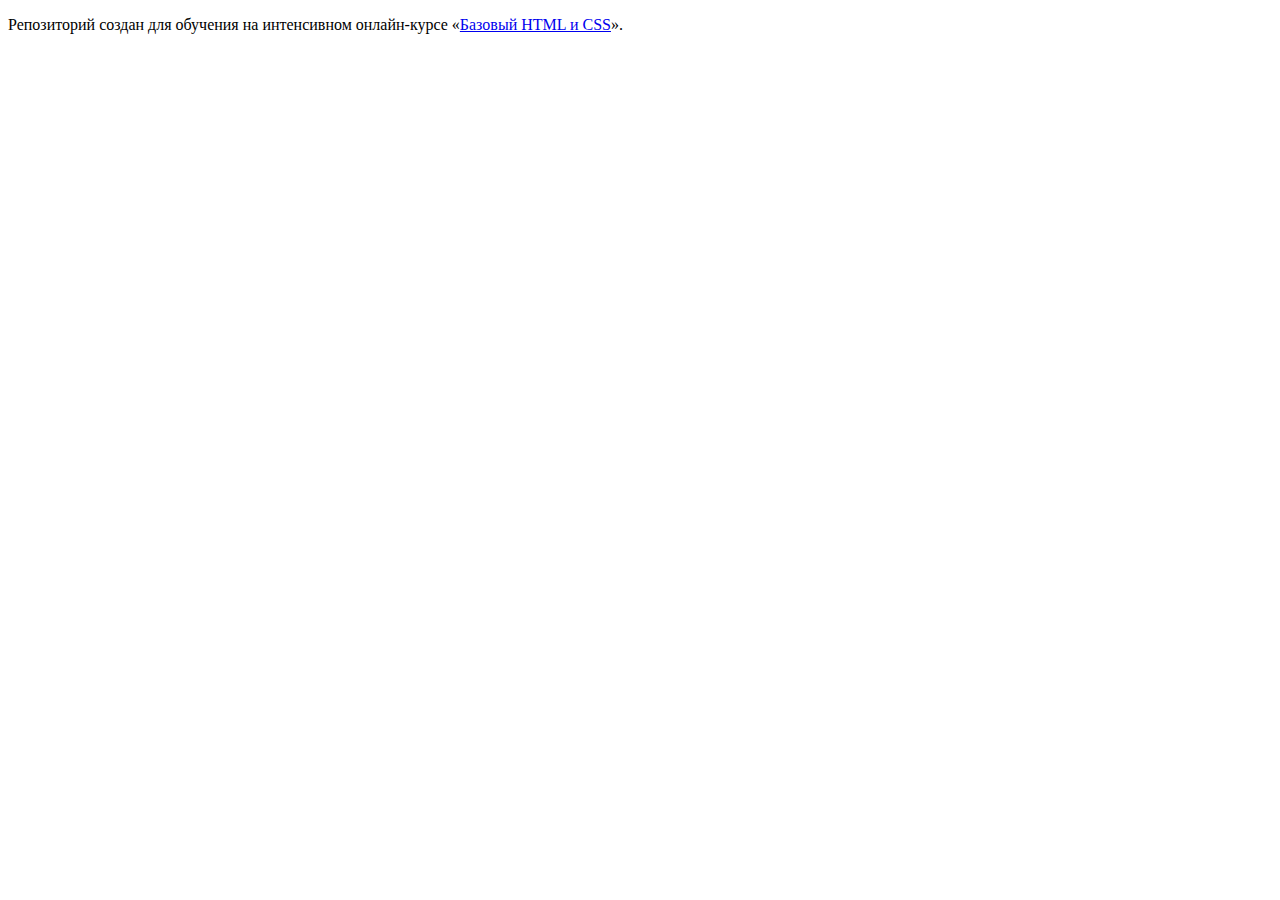
==== index.html @ a20d9bd5 ":hatching_chick:" ====
<!DOCTYPE html>
<html lang="ru">
  <head>
    <meta charset="utf-8">
    <title>HTML Academy: Седона</title>
  </head>
  <body>

    <p>Репозиторий создан для обучения на интенсивном онлайн‑курсе «<a href="https://htmlacademy.ru/intensive/htmlcss">Базовый HTML и CSS</a>».</p>

  </body>
</html>
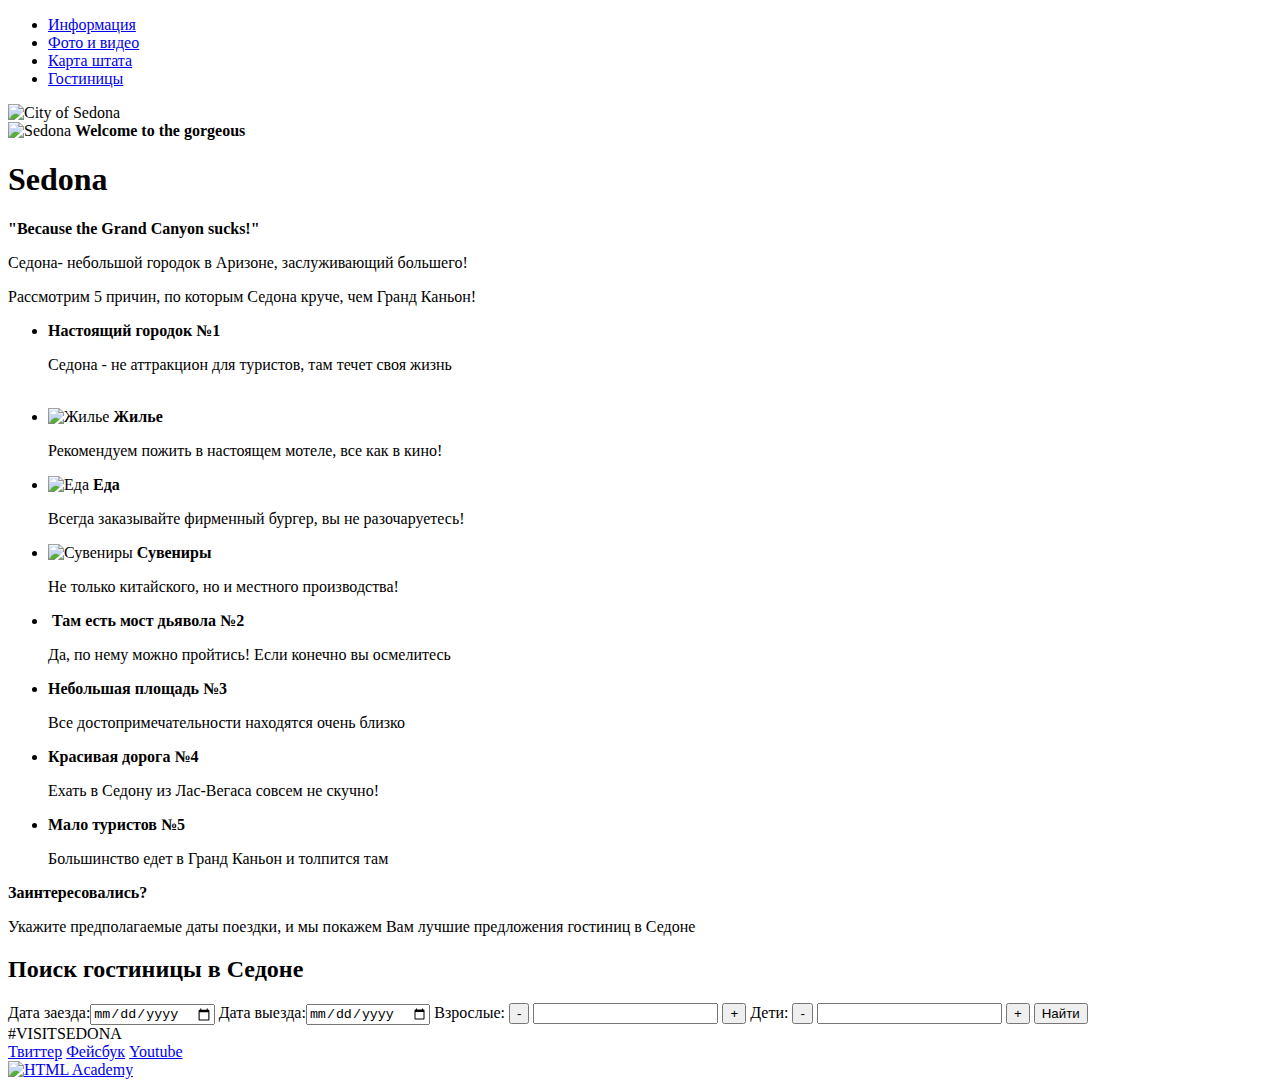
==== commit e5cfbb6e: "Index+Inner" ====
--- a/index.html
+++ b/index.html
@@ -5,8 +5,117 @@
     <title>HTML Academy: Седона</title>
   </head>
   <body>
+    <header class="main-header">
+      <nav class="main-navigation">
+        <ul>
+          <li>
+            <a href="#">Информация</a>
+          </li>
+          <li>
+            <a href="#">Фото и видео</a>
+          </li>
+          <li>
+            <a href="#">Карта штата</a>
+          </li>
+          <li>
+            <a href="#">Гостиницы</a>
+          </li>
+        </ul>
+      </nav>
+    </header>
 
-    <p>Репозиторий создан для обучения на интенсивном онлайн‑курсе «<a href="https://htmlacademy.ru/intensive/htmlcss">Базовый HTML и CSS</a>».</p>
+    <main class="container">
+      <div class="logo">
+        <img src="#" width="" height="" alt="City of Sedona">
+      </div>
+      <div class="greeting">
+        <img src="#" alt="Sedona">
+        <b class="greeting-welcome">Welcome <span class="greeting-emphasis">to the gorgeous</span></b>
+        <h1>Sedona</h1>
+        <b class="greeting-moto">"Because the Grand Canyon sucks!"</b>
+        <p class="greeting-text-1">Седона- небольшой городок в Аризоне, заслуживающий большего!</p>
+        <p class="greeting-text-2">Рассмотрим 5 причин, по которым Седона круче, чем Гранд Каньон!</p>
+      </div>
+      <div class="reasons">
+        <ul class="reasons-list">
+         <li class="reason-1">
+           <b class="reasons-name">Настоящий городок</b>
+           <b class="reasons-number">№1</b>
+           <p class="reasons-descriptin">Седона - не аттракцион для туристов, там течет своя жизнь</p>
+           <img src="" width="" height="" alt="">
+        </li>
+        <li class="reasons-aspect-1">
+          <img src="" width="" height="" alt="Жилье">
+          <b class="aspect-name">Жилье</b>
+          <p class="aspect-text">Рекомендуем пожить в настоящем мотеле, все как в кино!</p>
+        </li>
+        <li class="reasons-aspect-2">
+          <img src="" width="" height="" alt="Еда">
+          <b class="aspect-name">Еда</b>
+          <p class="aspect-text">Всегда заказывайте фирменный бургер, вы не разочаруетесь!</p>
+        </li>
+        <li class="reasons-aspect-3">
+          <img src="" width="" height="" alt="Сувениры">
+          <b class="aspect-name">Сувениры</b>
+          <p class="aspect-text">Не только китайского, но и местного производства!</p>
+        </li>
+        <li class="reason-2">
+          <img src="" width="" height="" alt="">
+          <b class="reasons-name">Там есть мост дьявола</b>
+          <b class="reasons-number">№2</b>
+          <p class="reasons-descriptin">Да, по нему можно пройтись! Если конечно вы осмелитесь</p>
+       </li>
+       <li>
+         <b class="reasons-name">Небольшая площадь</b>
+         <b class="reasons-number">№3</b>
+         <p class="reasons-descriptin">Все достопримечательности находятся очень близко</p>
+       </li>
+       <li>
+         <b class="reasons-name">Красивая дорога</b>
+         <b class="reasons-number">№4</b>
+         <p class="reasons-descriptin">Ехать в Седону из Лас-Вегаса совсем не скучно!</p>
+       </li>
+       <li>
+         <b class="reasons-name">Мало туристов</b>
+         <b class="reasons-number">№5</b>
+         <p class="reasons-descriptin">Большинство едет в Гранд Каньон и толпится там</p>
+       </li>
+      </div>
+      <div class="booking">
+        <b class="booking-question">Заинтересовались?</b>
+        <p>Укажите предполагаемые даты поездки, и мы покажем Вам лучшие предложения гостиниц в Седоне</p>
+        <h2 class="booking-form-name">Поиск гостиницы в Седоне</h2>
+        <form class="booking-form" action="index.html" method="post">
+          <label for="arrival">Дата заезда:</label><input type="date" id="arrival" name="date-arrival" value="">
+          <label for="departure">Дата выезда:</label><input type="date" id="departure" name="date-adeparture" value="">
+          <label for="adults">Взрослые:</label>
+          <button class="less" type="button">-</button>
+          <input type="text" id="adults" name="adults-number" value="">
+          <button class="more" type="button">+</button>
+          <label for="children">Дети:</label>
+          <button class="less" type="button">-</button>
+          <input type="text" id="adults" name="children-number" value="">
+          <button class="more" type="button">+</button>
+          <button type="button" name="button">Найти</button>
+        </form>
+      <div>
+    </main>
+
+    <footer class="main-footer">
+      <div class="container">
+        <div class="search">
+          #VISITSEDONA
+        </div>
+        <section class="footer-social">
+          <a class="social-btn social-btn-tw" href="#">Твиттер</a>
+          <a class="social-btn social-btn-fb" href="#">Фейсбук</a>
+          <a class="social-btn social-btn-yt" href="#">Youtube</a>
+        </section>
+        <section class="footer-copyright">
+          <a class="btn" href="https://htmlacademy.ru"><img src="#" alt="HTML Academy"></a>
+        </section>
+      </div>
+    </footer>
 
   </body>
 </html>
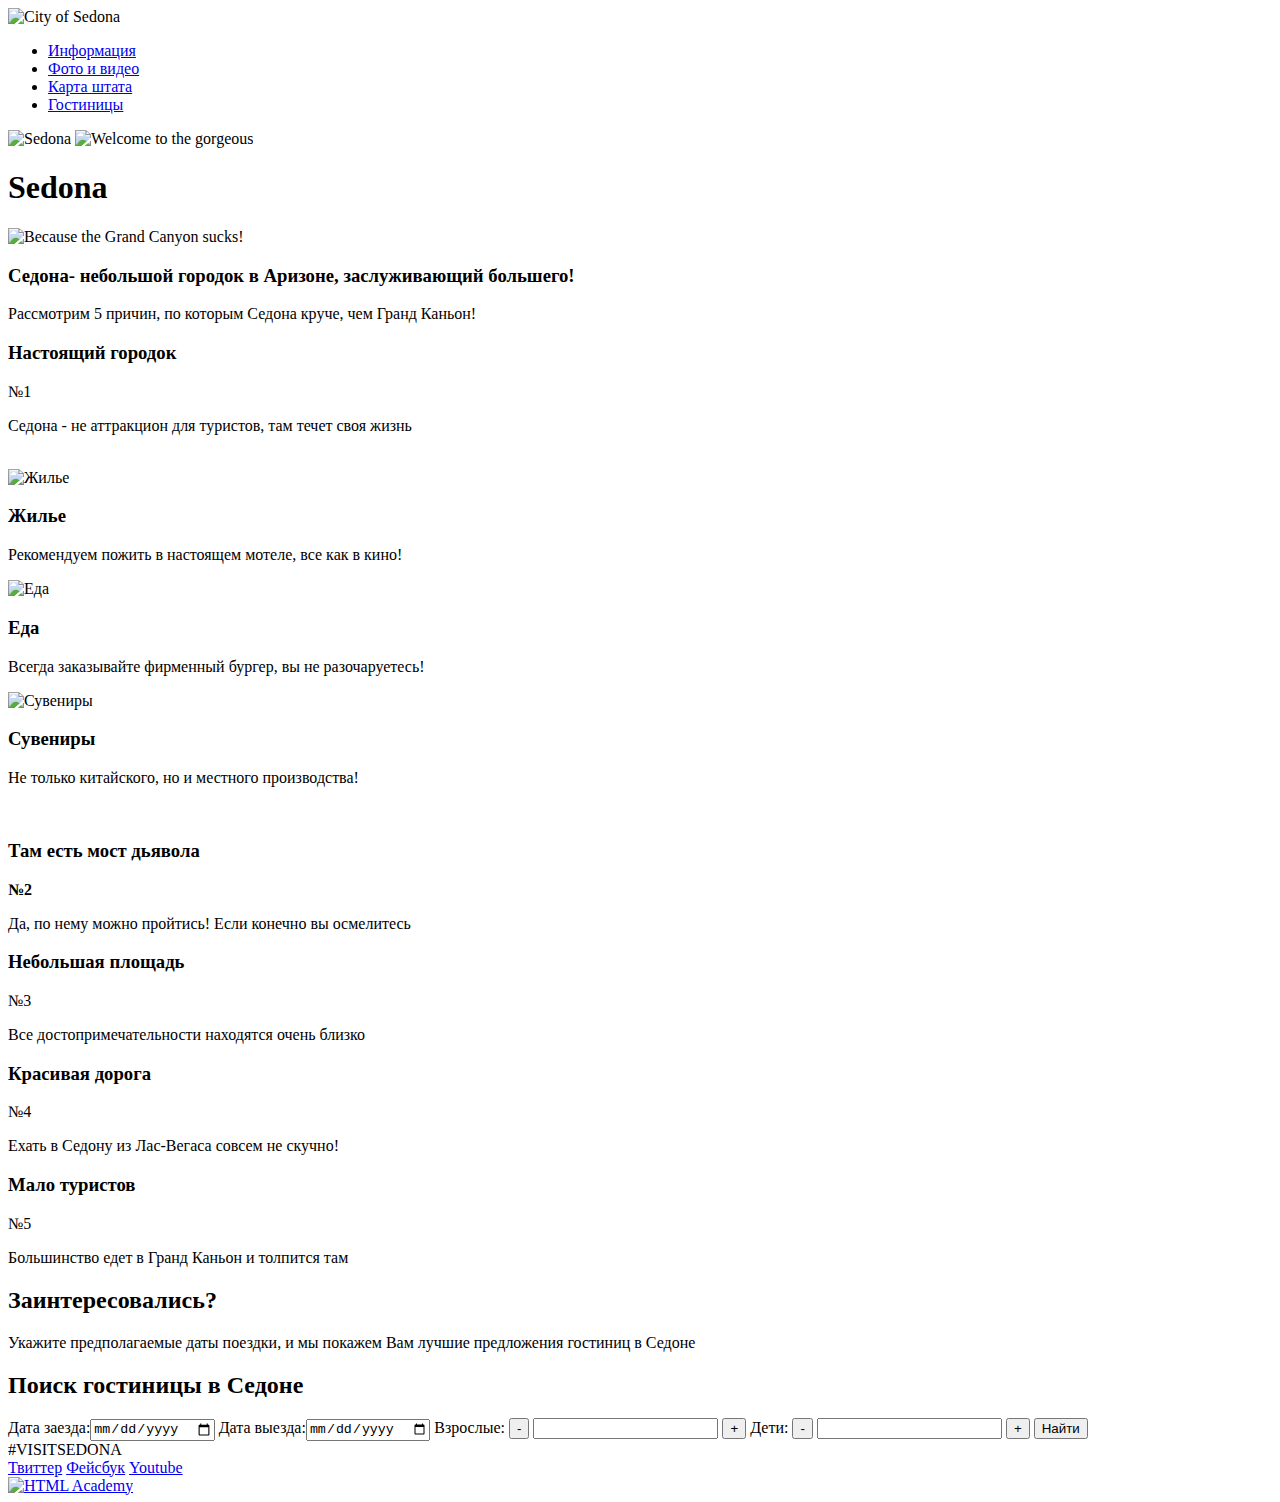
==== commit 60142db2: "Исправленное" ====
--- a/index.html
+++ b/index.html
@@ -7,6 +7,9 @@
   <body>
     <header class="main-header">
       <nav class="main-navigation">
+        <div class="logo">
+          <img src="#" width="" height="" alt="City of Sedona">
+        </div>
         <ul>
           <li>
             <a href="#">Информация</a>
@@ -25,64 +28,64 @@
     </header>
 
     <main class="container">
-      <div class="logo">
-        <img src="#" width="" height="" alt="City of Sedona">
+      <div class="welcome">
+        <img src="#" alt="Sedona">
+        <img src="#" alt="Welcome to the gorgeous">
+        <h1>Sedona</h1>
+        <img src="#" alt="Because the Grand Canyon sucks!">
       </div>
       <div class="greeting">
-        <img src="#" alt="Sedona">
-        <b class="greeting-welcome">Welcome <span class="greeting-emphasis">to the gorgeous</span></b>
-        <h1>Sedona</h1>
-        <b class="greeting-moto">"Because the Grand Canyon sucks!"</b>
-        <p class="greeting-text-1">Седона- небольшой городок в Аризоне, заслуживающий большего!</p>
+        <h3 class="greeting-text-1">Седона- небольшой городок в Аризоне, заслуживающий большего!</h3>
         <p class="greeting-text-2">Рассмотрим 5 причин, по которым Седона круче, чем Гранд Каньон!</p>
       </div>
-      <div class="reasons">
-        <ul class="reasons-list">
-         <li class="reason-1">
-           <b class="reasons-name">Настоящий городок</b>
-           <b class="reasons-number">№1</b>
-           <p class="reasons-descriptin">Седона - не аттракцион для туристов, там течет своя жизнь</p>
+      <div class="reason">
+        <div class="reason-1">
+           <h3 class="reason-name">Настоящий городок</h3>
+           <p class="reason-number">№1</p>
+           <p class="reason-description">Седона - не аттракцион для туристов, там течет своя жизнь</p>
            <img src="" width="" height="" alt="">
-        </li>
-        <li class="reasons-aspect-1">
-          <img src="" width="" height="" alt="Жилье">
-          <b class="aspect-name">Жилье</b>
-          <p class="aspect-text">Рекомендуем пожить в настоящем мотеле, все как в кино!</p>
-        </li>
-        <li class="reasons-aspect-2">
-          <img src="" width="" height="" alt="Еда">
-          <b class="aspect-name">Еда</b>
-          <p class="aspect-text">Всегда заказывайте фирменный бургер, вы не разочаруетесь!</p>
-        </li>
-        <li class="reasons-aspect-3">
-          <img src="" width="" height="" alt="Сувениры">
-          <b class="aspect-name">Сувениры</b>
-          <p class="aspect-text">Не только китайского, но и местного производства!</p>
-        </li>
-        <li class="reason-2">
+        </div>
+        <div class="reason-aspect">
+           <div class="reason-aspect-1">
+             <img src="" width="" height="" alt="Жилье">
+             <h3 class="aspect-name">Жилье</h3>
+             <p class="aspect-text">Рекомендуем пожить в настоящем мотеле, все как в кино!</p>
+          </div>
+          <div class="reason-aspect-2">
+             <img src="" width="" height="" alt="Еда">
+             <h3 class="aspect-name">Еда</h3>
+             <p class="aspect-text">Всегда заказывайте фирменный бургер, вы не разочаруетесь!</p>
+          </div>
+          <div class="reason-aspect-3">
+             <img src="" width="" height="" alt="Сувениры">
+             <h3 class="aspect-name">Сувениры</h3>
+             <p class="aspect-text">Не только китайского, но и местного производства!</p>
+          </div>
+        </div>
+        <div class="reason-2">
           <img src="" width="" height="" alt="">
-          <b class="reasons-name">Там есть мост дьявола</b>
-          <b class="reasons-number">№2</b>
-          <p class="reasons-descriptin">Да, по нему можно пройтись! Если конечно вы осмелитесь</p>
-       </li>
-       <li>
-         <b class="reasons-name">Небольшая площадь</b>
-         <b class="reasons-number">№3</b>
-         <p class="reasons-descriptin">Все достопримечательности находятся очень близко</p>
-       </li>
-       <li>
-         <b class="reasons-name">Красивая дорога</b>
-         <b class="reasons-number">№4</b>
-         <p class="reasons-descriptin">Ехать в Седону из Лас-Вегаса совсем не скучно!</p>
-       </li>
-       <li>
-         <b class="reasons-name">Мало туристов</b>
-         <b class="reasons-number">№5</b>
-         <p class="reasons-descriptin">Большинство едет в Гранд Каньон и толпится там</p>
-       </li>
+          <h3 class="reason-name">Там есть мост дьявола</h3>
+          <b class="reason-number">№2</b>
+          <p class="reason-description">Да, по нему можно пройтись! Если конечно вы осмелитесь</p>
+        </div>
+        <div class="reason-3">
+          <h3 class="reason-name">Небольшая площадь</h3>
+          <p class="reason-number">№3</p>
+          <p class="reason-description">Все достопримечательности находятся очень близко</p>
+        </div>
+        <div class="reason-4">
+          <h3 class="reason-name">Красивая дорога</h3>
+          <p class="reason-number">№4</p>
+          <p class="reason-description">Ехать в Седону из Лас-Вегаса совсем не скучно!</p>
+        </div>
+        <div class="reason-5">
+          <h3 class="reason-name">Мало туристов</h3>
+          <p class="reason-number">№5</p>
+          <p class="reason-description">Большинство едет в Гранд Каньон и толпится там</p>
+        </div>
       </div>
       <div class="booking">
-        <b class="booking-question">Заинтересовались?</b>
+        <h2 class="booking-question">Заинтересовались?</h2>
         <p>Укажите предполагаемые даты поездки, и мы покажем Вам лучшие предложения гостиниц в Седоне</p>
         <h2 class="booking-form-name">Поиск гостиницы в Седоне</h2>
         <form class="booking-form" action="index.html" method="post">
@@ -96,14 +99,14 @@
           <button class="less" type="button">-</button>
           <input type="text" id="adults" name="children-number" value="">
           <button class="more" type="button">+</button>
-          <button type="button" name="button">Найти</button>
+          <button type="submit" name="button">Найти</button>
         </form>
-      <div>
+      </div>
     </main>
 
     <footer class="main-footer">
       <div class="container">
-        <div class="search">
+        <div class="social-name">
           #VISITSEDONA
         </div>
         <section class="footer-social">
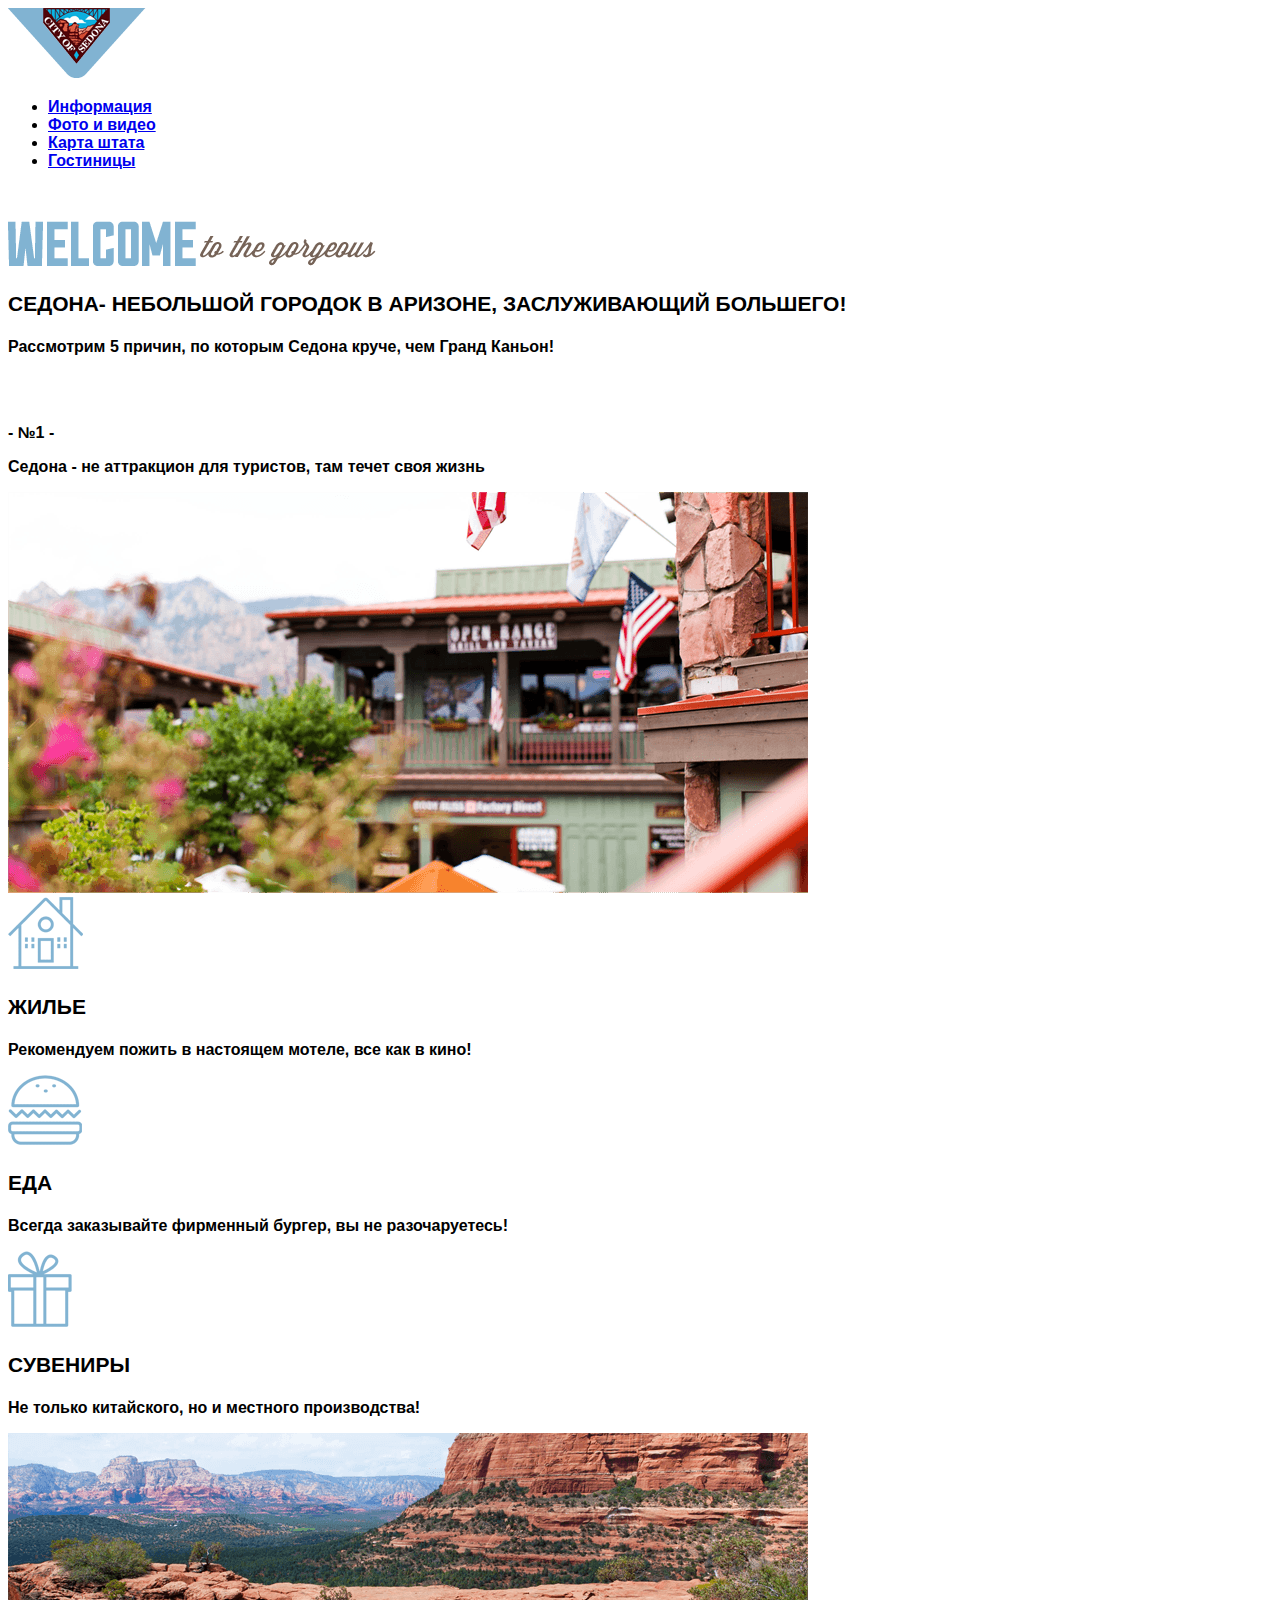
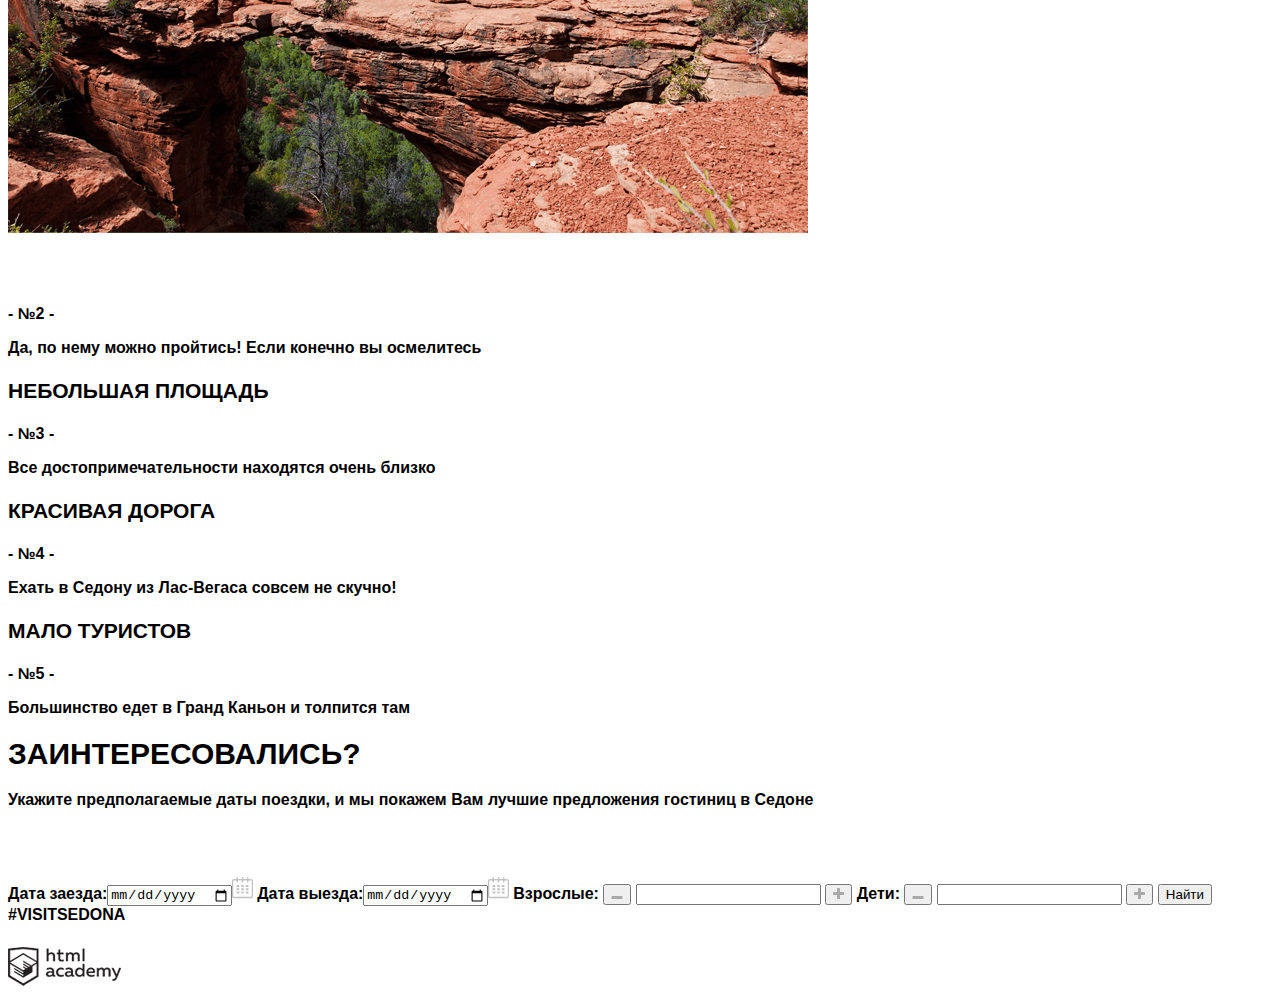
==== commit c61a1a06: "#20 подготовка графики и текстовых стилей личного проекта" ====
--- a/index.html
+++ b/index.html
@@ -3,12 +3,13 @@
   <head>
     <meta charset="utf-8">
     <title>HTML Academy: Седона</title>
+    <link href="css/style.css" rel="stylesheet">
   </head>
   <body>
     <header class="main-header">
       <nav class="main-navigation">
         <div class="logo">
-          <img src="#" width="" height="" alt="City of Sedona">
+          <img src="img/Логотип.png" alt="City of Sedona">
         </div>
         <ul>
           <li>
@@ -29,76 +30,76 @@
 
     <main class="container">
       <div class="welcome">
-        <img src="#" alt="Sedona">
-        <img src="#" alt="Welcome to the gorgeous">
-        <h1>Sedona</h1>
-        <img src="#" alt="Because the Grand Canyon sucks!">
+        <img src="img/Welcome.png" alt="Welcome">
+        <img src="img/tothegorgeous.png" alt="to the gorgeous">
+        <img src="img/Sedona.png" alt="Sedona">
+        <img src="img/sucks.png" alt="Because the Grand Canyon sucks!">
       </div>
       <div class="greeting">
-        <h3 class="greeting-text-1">Седона- небольшой городок в Аризоне, заслуживающий большего!</h3>
+        <h3 class="name-black">Седона- небольшой городок в Аризоне, заслуживающий большего!</h3>
         <p class="greeting-text-2">Рассмотрим 5 причин, по которым Седона круче, чем Гранд Каньон!</p>
       </div>
       <div class="reason">
         <div class="reason-1">
-           <h3 class="reason-name">Настоящий городок</h3>
-           <p class="reason-number">№1</p>
+           <h3 class="name-white">Настоящий городок</h3>
+           <p class="reason-number">- №1 -</p>
            <p class="reason-description">Седона - не аттракцион для туристов, там течет своя жизнь</p>
-           <img src="" width="" height="" alt="">
+           <img src="img/Layer10.png" alt="Настоящий городок">
         </div>
         <div class="reason-aspect">
            <div class="reason-aspect-1">
-             <img src="" width="" height="" alt="Жилье">
-             <h3 class="aspect-name">Жилье</h3>
+             <img src="img/Layer12.png" alt="Жилье">
+             <h3 class="name-black">Жилье</h3>
              <p class="aspect-text">Рекомендуем пожить в настоящем мотеле, все как в кино!</p>
           </div>
           <div class="reason-aspect-2">
-             <img src="" width="" height="" alt="Еда">
-             <h3 class="aspect-name">Еда</h3>
+             <img src="img/Layer13.png" alt="Еда">
+             <h3 class="name-black">Еда</h3>
              <p class="aspect-text">Всегда заказывайте фирменный бургер, вы не разочаруетесь!</p>
           </div>
           <div class="reason-aspect-3">
-             <img src="" width="" height="" alt="Сувениры">
-             <h3 class="aspect-name">Сувениры</h3>
+             <img src="img/Layer11.png"  alt="Сувениры">
+             <h3 class="name-black">Сувениры</h3>
              <p class="aspect-text">Не только китайского, но и местного производства!</p>
           </div>
         </div>
         <div class="reason-2">
-          <img src="" width="" height="" alt="">
-          <h3 class="reason-name">Там есть мост дьявола</h3>
-          <b class="reason-number">№2</b>
+          <img src="img/Layer5.png" alt="Там есть мост дьявола">
+          <h3 class="name-white">Там есть мост дьявола</h3>
+          <b class="reason-number">- №2 -</b>
           <p class="reason-description">Да, по нему можно пройтись! Если конечно вы осмелитесь</p>
         </div>
         <div class="reason-3">
-          <h3 class="reason-name">Небольшая площадь</h3>
-          <p class="reason-number">№3</p>
+          <h3 class="name-black">Небольшая площадь</h3>
+          <p class="reason-number">- №3 -</p>
           <p class="reason-description">Все достопримечательности находятся очень близко</p>
         </div>
         <div class="reason-4">
-          <h3 class="reason-name">Красивая дорога</h3>
-          <p class="reason-number">№4</p>
+          <h3 class="name-black">Красивая дорога</h3>
+          <p class="reason-number">- №4 -</p>
           <p class="reason-description">Ехать в Седону из Лас-Вегаса совсем не скучно!</p>
         </div>
         <div class="reason-5">
-          <h3 class="reason-name">Мало туристов</h3>
-          <p class="reason-number">№5</p>
+          <h3 class="name-black">Мало туристов</h3>
+          <p class="reason-number">- №5 -</p>
           <p class="reason-description">Большинство едет в Гранд Каньон и толпится там</p>
         </div>
       </div>
       <div class="booking">
         <h2 class="booking-question">Заинтересовались?</h2>
         <p>Укажите предполагаемые даты поездки, и мы покажем Вам лучшие предложения гостиниц в Седоне</p>
-        <h2 class="booking-form-name">Поиск гостиницы в Седоне</h2>
+        <h3 class="name-white">Поиск гостиницы в Седоне</h3>
         <form class="booking-form" action="index.html" method="post">
-          <label for="arrival">Дата заезда:</label><input type="date" id="arrival" name="date-arrival" value="">
-          <label for="departure">Дата выезда:</label><input type="date" id="departure" name="date-adeparture" value="">
+          <label for="arrival">Дата заезда:</label><input type="date" id="arrival" name="date-arrival" value=""><img src="img/calendar.png">
+          <label for="departure">Дата выезда:</label><input type="date" id="departure" name="date-adeparture" value=""><img src="img/calendar.png">
           <label for="adults">Взрослые:</label>
-          <button class="less" type="button">-</button>
+          <button class="less" type="button"><img src="img/minus.png"></button>
           <input type="text" id="adults" name="adults-number" value="">
-          <button class="more" type="button">+</button>
+          <button class="more" type="button"><img src="img/plus.png"></button>
           <label for="children">Дети:</label>
-          <button class="less" type="button">-</button>
+          <button class="less" type="button"><img src="img/minus.png"></button>
           <input type="text" id="adults" name="children-number" value="">
-          <button class="more" type="button">+</button>
+          <button class="more" type="button"><img src="img/plus.png"></button>
           <button type="submit" name="button">Найти</button>
         </form>
       </div>
@@ -110,12 +111,12 @@
           #VISITSEDONA
         </div>
         <section class="footer-social">
-          <a class="social-btn social-btn-tw" href="#">Твиттер</a>
-          <a class="social-btn social-btn-fb" href="#">Фейсбук</a>
-          <a class="social-btn social-btn-yt" href="#">Youtube</a>
+          <a class="social-btn social-btn-tw" href="#"><img src="img/t.png" alt="Твиттер"></a>
+          <a class="social-btn social-btn-fb" href="#"><img src="img/f.png" alt="Фейсбук"></a>
+          <a class="social-btn social-btn-yt" href="#"><img src="img/y.png" alt="Youtube"></a>
         </section>
         <section class="footer-copyright">
-          <a class="btn" href="https://htmlacademy.ru"><img src="#" alt="HTML Academy"></a>
+          <a class="btn" href="https://htmlacademy.ru"><img src="img/htmlacademy.png" alt="HTML Academy"></a>
         </section>
       </div>
     </footer>
--- a/css/style.css
+++ b/css/style.css
@@ -0,0 +1,33 @@
+body {
+  font-family: pt-sans, sans-serif;
+  font-style: normal;
+  font-weight: 700;
+}
+
+.name-white {
+  font-size: 21px;
+  line-height: 26px;
+  color: rgb(255, 255, 255);
+  text-transform: uppercase;
+}
+
+.name-black {
+  font-size: 21px;
+  line-height: 26px;
+  color: rgb(0, 0, 0);
+  text-transform: uppercase;
+}
+
+.booking-question {
+  font-size: 30px;
+  line-height: 0.8;
+  color: rgb(0, 0, 0);
+  text-transform: uppercase;
+}
+
+.search-name {
+  font-size: 16px;
+  line-height: 21px;
+  color: rgb(255, 255, 255);
+  text-transform: uppercase;
+}
